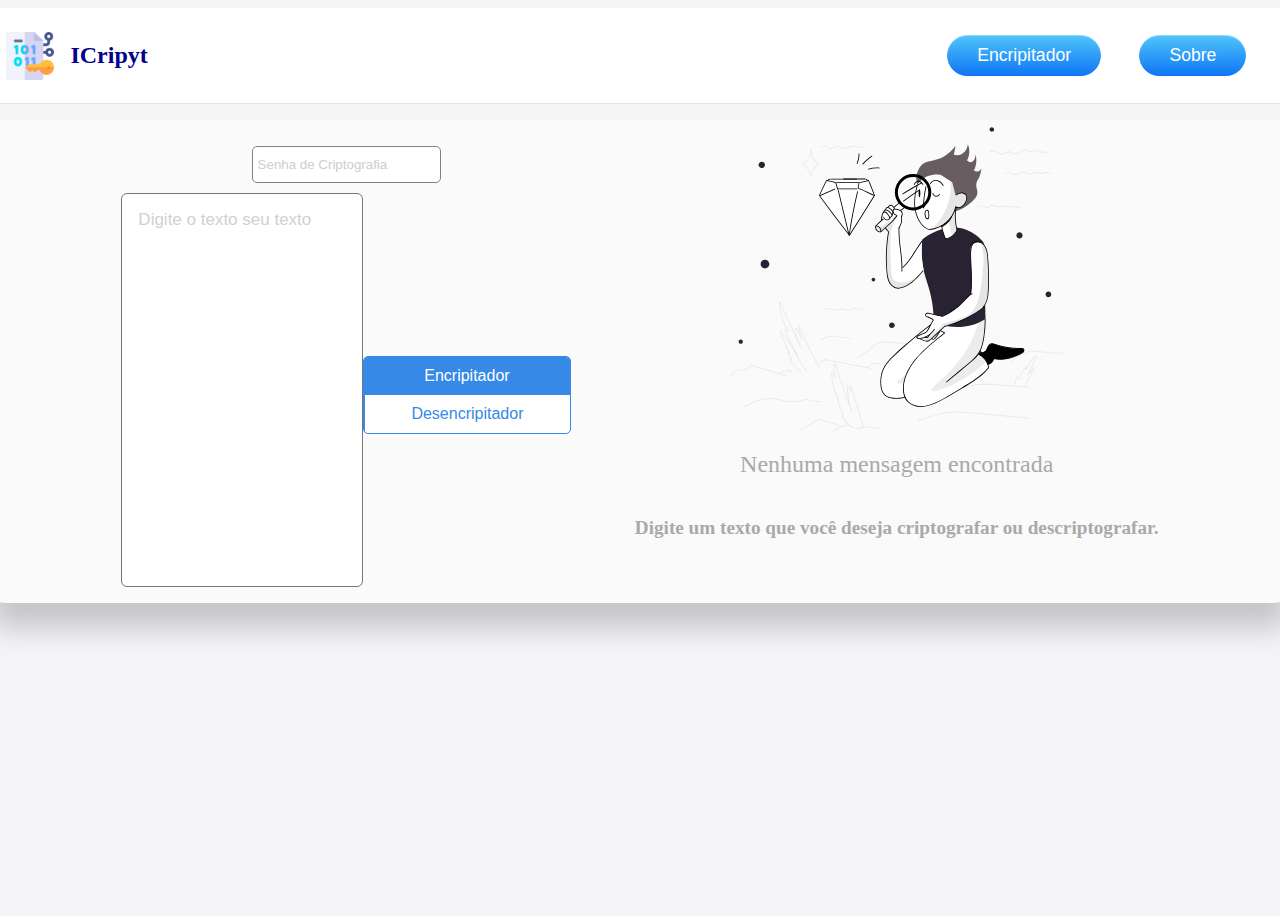
==== tool.html @ 9b29eeb3 "Finaliza personalização" ====
<!DOCTYPE html>
<html lang="pt-br">

<head>
  <meta charset="UTF-8">
  <meta http-equiv="X-UA-Compatible" content="IE=edge">
  <meta name="viewport" content="width=device-width, initial-scale=1.0">
  <link href="https://cdn.jsdelivr.net/npm/bootstrap@5.1.3/dist/css/bootstrap.min.css" rel="stylesheet"
    integrity="sha384-1BmE4kWBq78iYhFldvKuhfTAU6auU8tT94WrHftjDbrCEXSU1oBoqyl2QvZ6jIW3" crossorigin="anonymous">
  <title>ICripyt</title>
  <link rel="stylesheet" href="./assets/css/newfull.css">
  <link rel="stylesheet" href="./assets/css/style.css">
</head>

<body>

  <main class="main">
    <header>
      <nav>
        <div class="logo">
          <img src="./assets/img/logo.png" alt="Logo ICrip">
          <h1><strong>ICripyt</strong></h1>
        </div>
        <ul class="nav-links">
          <li><a class="p-btn p-prim-col p-btn-round" href="about.html">Encripitador</a></li>
          <li><a class="p-btn p-prim-col p-btn-round" href="about.html">Sobre</a></li>
        </ul>
      </nav>
    </header>

    <section class="tool p-silver-100 p-shadow-4 m-y-1">
      <div class="container">
        <div class="messages">
          <div class="row">
            <div class="col">
              <div class="row">
              <input type="text" class="p-form-text p-form-no-validate" placeholder="Senha de Criptografia">
            </div>
              <div class="row">
                <textarea name="" id="" placeholder="Digite o texto seu texto"></textarea>
                <div class="row m-y-1">
                  <div class="p-segmented-controls">
                    <a href="#" class="active">Encripitador</a>
                    <a href="#">Desencripitador</a>
                  </div>
                </div>
              </div>
            </div>
            <div class="col">
              <section class="message-box">
                <div id="div-desaparece" class="message-box-div">
                  <img src="./assets/img/hero.svg">
                  <h2>Nenhuma mensagem encontrada</h2>
                  <h3>Digite um texto que você deseja criptografar ou descriptografar.<h3>
                </div>
                <div id="div-aparece">
                  <textarea class="div-mensaje" type="text" id="mensagem" placeholder="Nenhuma mensagem"></textarea>
                  <input class="btn-copiar" type="submit" value="Copiar" id="btn-copiar">
                </div>
              </section>
            </div>
          </div>
        </div>
      </div>
    </section>
  </main>

  <script src="./assets/js/script.js"></script>
  <script src="./assets/js/full.js"></script>
  <script src="./assets/js/segmented_controls.js"></script>
</body>

</html>
---- assets/css/newfull.css ----
@import url('layout.css');
@import url('actions.css');
@import url('buttons.css');
@import url('cards.css');
@import url('color_palette.css');
@import url('forms.css');
@import url('modals.css');
@import url('segmented-controls.css');
@import url('shadows.css');
@import url('tabs.css');
@import url('dark_mode.css');
---- assets/css/style.css ----
body {
    /* alinha todos os elemento no centro vertical da tela */
    background-color: #f5f4f7;
    display: flex;
    min-height: 100vh;
    justify-content: center;
}

/* GERAL */
li {
    list-style: none;
}

li a:hover {
    color: white;
    transition: 0.5s;
    filter: brightness( 150% );
}

.m-y-1 {
    margin-top: 1rem;
    margin-bottom: 1rem;
}

.m-y-2 {
    margin-top: 2rem;
    margin-bottom: 2rem;
}

.m-x-1 {
    margin-left: 1rem;
    margin-right: 1rem;
}

.m-x-2 {
    margin-left: 2rem;
    margin-right: 2rem;
}


/* NAVBAR */
nav {
    background-color: #fff;
    border-bottom: 1px solid #e5e5e5;

    display: flex;
    justify-content: space-between;

    padding-inline: 1rem;

    border-radius: 10px;

    width: 99vw;
}

nav .logo {
    display: flex;
    align-items: center;
}

nav .logo:hover {
    cursor: pointer;
}

nav .logo h1 {
    font-size: 1.5rem;
    font-weight: 700;
    color: darkblue;
}

nav img {
    width: 48px;
    margin-right: 1rem;
}

nav ul {
    display: flex;
    align-items: center;
}

nav ul li {
    list-style: none;
    margin-right: 1rem;
}

nav ul li a {
    text-decoration: none;
    color: #333;
}

nav ul li a:hover {
    color: white;
    transition: 0.5s;
    filter: brightness( 150% );
}

/* CONTENT */

.content {
    width: 99vw;
    height: 580px;
    display: flex;
    justify-content: center;
}

.content .container {
    display: flex;
    justify-content: center;
    align-items: center;
    flex-direction: column;
}

.content-img img{
    width: 100%;
}

.content .container a {
    margin-top: 100px
}

/* TOOL */

.tool {
    display: flex;
    justify-content: center;
    border-radius: 15px;

    padding: 1rem;
}

.row {
    display: flex;
    justify-content: center;
    align-items: center;
    width: 100%;
}

.messages {
    display: flex;
    justify-content: center;
    align-items: center;
    flex-direction: column;
}

textarea {
    width: 100%;
    height: 360px;
    padding: 1rem;
    resize: none;
    border-radius: 6px;
}

textarea:focus {
    /* borda fica azul quando o textarea estiver selecionado */
    outline: none;
    border: 1px solid #007bff;
}

textarea::placeholder {
    color: #d0d1d0;
    font-size: 17px;
    font-family: -apple-system, "Inter", sans-serif;
}

.message-box {
    width: 100%;
    height: 300px;
    display: flex;
    justify-content: center;
    align-items: center;
    padding: 2rem;
    
}


.message-box h2 {
    font-size: 1.5rem;
    font-weight: 500;
    color: darkgray;
}

.message-box h3 {
    font-size: 1.2rem;
    font-weight: 700;
    color: darkgray;
}

.message-box-div {
    width: 100%;
    height: 100%;
    display: flex;
    justify-content: center;
    align-items: center;
    flex-direction: column;
}
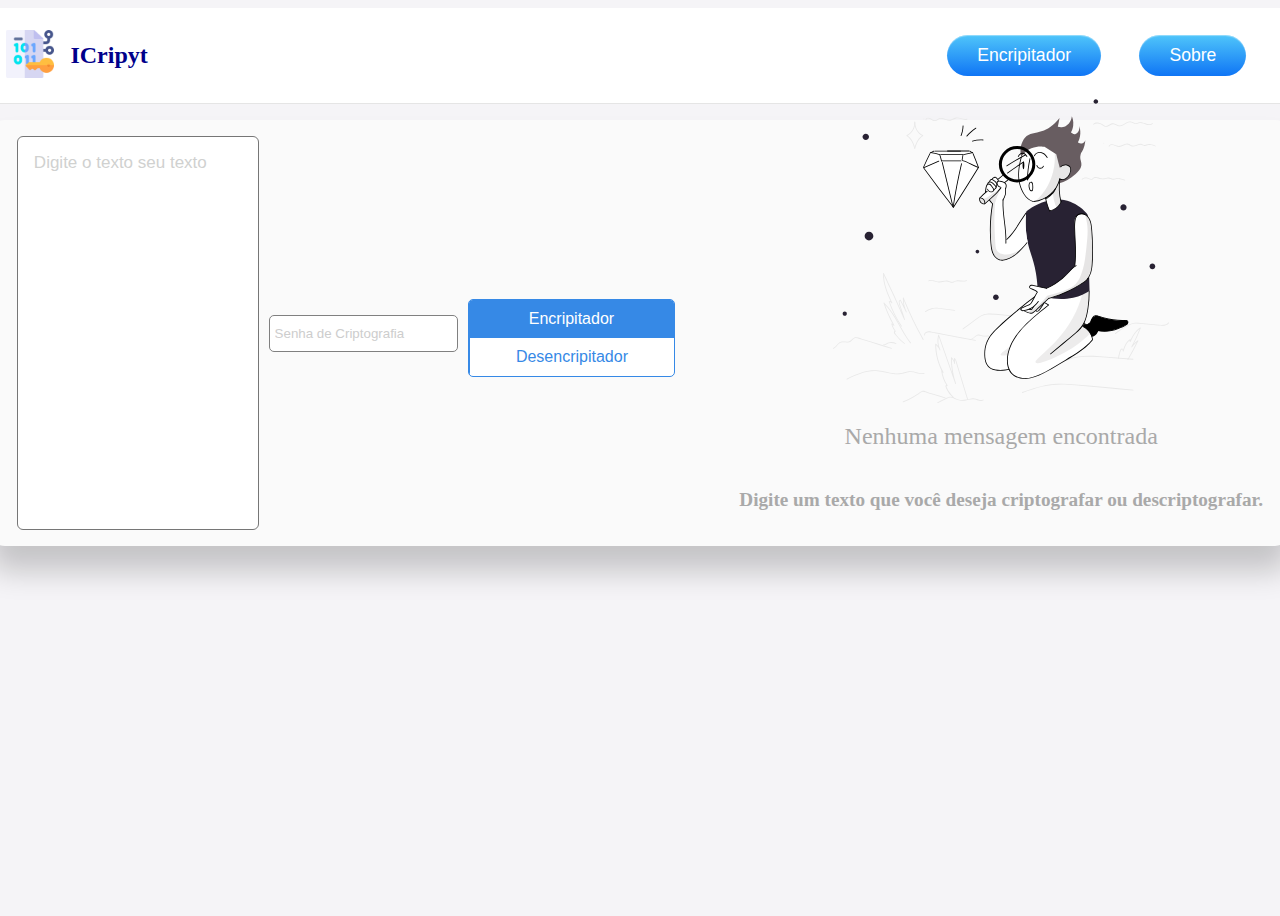
==== commit 5b2da4b5: "Atualiza os caminhos dos links" ====
--- a/tool.html
+++ b/tool.html
@@ -18,7 +18,7 @@
     <header>
       <nav>
         <div class="logo">
-          <img src="./assets/img/logo.png" alt="Logo ICrip">
+          <a href="./index.html"><img src="./assets/img/logo.png" alt="Logo ICrip"></a>
           <h1><strong>ICripyt</strong></h1>
         </div>
         <ul class="nav-links">
@@ -34,10 +34,10 @@
           <div class="row">
             <div class="col">
               <div class="row">
-              <input type="text" class="p-form-text p-form-no-validate" placeholder="Senha de Criptografia">
-            </div>
-              <div class="row">
                 <textarea name="" id="" placeholder="Digite o texto seu texto"></textarea>
+                <div class="row">
+                  <input type="text" class="p-form-text p-form-no-validate" placeholder="Senha de Criptografia">
+                </div>
                 <div class="row m-y-1">
                   <div class="p-segmented-controls">
                     <a href="#" class="active">Encripitador</a>
--- a/assets/css/style.css
+++ b/assets/css/style.css
@@ -130,6 +130,8 @@
 }
 
 .row {
+    margin: 0;
+    padding: 0;
     display: flex;
     justify-content: center;
     align-items: center;
